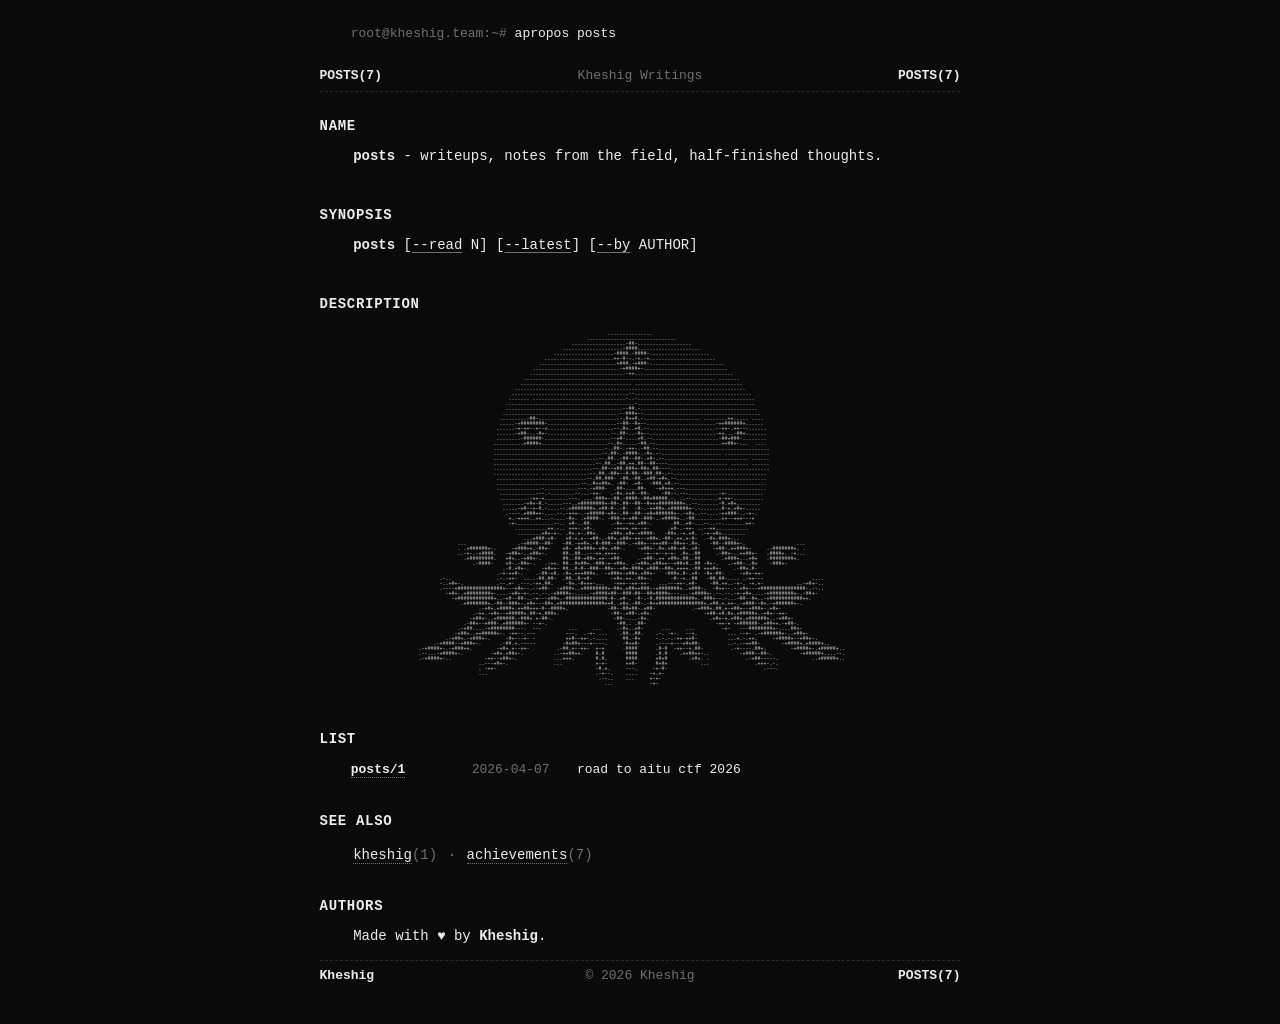
==== posts/index.html @ 4d6dcda9 "Add kheshig.team man-page site Static man-page-styled site for the Kheshig CTF team. Pure HTML/CSS s" ====
<!doctype html>
<html lang="en">
<head>
<meta charset="utf-8">
<meta name="viewport" content="width=device-width,initial-scale=1">
<title>posts(7) - Kheshig writings</title>
<link rel="icon" href="data:,">
<link rel="stylesheet" href="/style.css">
</head>
<body>

<main>

<p class="prompt">root@kheshig.team:~# <b>apropos posts</b></p>

<div class="bar top">
  <span>POSTS(7)</span>
  <span>Kheshig Writings</span>
  <span>POSTS(7)</span>
</div>

<h2>Name</h2>
<p><strong>posts</strong> - writeups, notes from the field, half-finished thoughts.</p>

<h2>Synopsis</h2>
<p><strong>posts</strong> [<em>--read</em> N] [<em>--latest</em>] [<em>--by</em> AUTHOR]</p>

<h2>Description</h2>
<pre id="emblem" aria-label="emblem"></pre>

<h2>List</h2>
<div class="listing">
  <div class="row">
    <span><a href="/posts/1">posts/1</a></span>
    <span>2026-04-07</span>
    <span><a href="/posts/1">road to aitu ctf 2026</a></span>
  </div>
</div>

<h2>See Also</h2>
<ul class="inline">
  <li><a href="/">kheshig</a><span class="aux">(1)</span></li>
  <li><a href="/achievements/">achievements</a><span class="aux">(7)</span></li>
</ul>

<h2>Authors</h2>
<p>Made with &hearts; by <strong>Kheshig</strong>.</p>

<div class="bar bot">
  <span>Kheshig</span>
  <span>&copy; 2026 Kheshig</span>
  <span>POSTS(7)</span>
</div>

</main>

<script>
  // Load the ASCII emblem verbatim from logo.txt. Trim blank leading
  // and trailing rows so it sits tight under DESCRIPTION.
  fetch('/logo.txt').then(function(r){ return r.text(); }).then(function(t){
    var lines = t.split('\n');
    var a = 0, b = lines.length - 1;
    while (a <= b && lines[a].trim() === '') a++;
    while (b >= a && lines[b].trim() === '') b--;
    document.getElementById('emblem').textContent = lines.slice(a, b + 1).join('\n');
  });
</script>

</body>
</html>
---- style.css ----
/* ============================================================
   kheshig.team - shared man-page stylesheet
   ============================================================ */

:root{
  --fg:#ececec;
  --bg:#0a0a0a;
  --dim:#6f6f6f;
  --line:#2b2b2b;
  --soft:#141414;
}

*{ box-sizing:border-box; }

html,body{ height:auto; }
html{ background:var(--bg); }
body{
  background:var(--bg);
  color:var(--fg);
  font-family:"Courier New", Courier, ui-monospace, monospace;
  font-size:14px;
  line-height:1.55;
  margin:0;
  padding:0;
}
main{
  max-width:82ch;
  margin:0 auto;
  padding:1.5rem 1.5rem 2rem;
  /* min-height + flex column lets the footer's auto top-margin push
     it to the bottom of the viewport on short pages. On long pages
     the sticky bottom keeps it pinned to the viewport bottom while
     content scrolls underneath. */
  min-height:100vh;
  display:flex;
  flex-direction:column;
}

a{
  color:var(--fg);
  text-decoration:none;
  border-bottom:1px dotted var(--dim);
}
a:hover{
  background:var(--fg);
  color:var(--bg);
  border-bottom-color:var(--fg);
}

::selection{ background:var(--fg); color:var(--bg); }

/* ---------- shell prompt ---------- */
.prompt{
  color:var(--dim);
  margin:0 0 1rem;
  font-size:13px;
}
.prompt b{ color:var(--fg); font-weight:400; }

/* ---------- man-page header / footer bars ---------- */
.bar{
  display:grid;
  grid-template-columns:1fr auto 1fr;
  gap:1rem;
  padding:.35rem 0;
  font-weight:700;
  font-size:13px;
  flex-shrink:0;
}
.bar > :nth-child(2){ text-align:center; font-weight:400; color:var(--dim); }
.bar > :last-child{ text-align:right; }
.bar.top{ border-bottom:1px dashed var(--line); margin-bottom:1.5rem; }

/* Footer bar - flex auto margin pushes it to the bottom of <main>.
   On a short page (home), <main> is min-height:100vh so the bar
   lands at the bottom of the viewport. On a long page (a post), the
   bar simply lives at the end of the content - no sticky behavior,
   so it stays out of the way while reading. */
.bar.bot{
  border-top:1px dashed var(--line);
  margin-top:auto;
}

/* ---------- section headings ---------- */
h2{
  font-size:14px;
  font-weight:700;
  letter-spacing:.05em;
  text-transform:uppercase;
  margin:1.6rem 0 .5rem;
  color:var(--fg);
}
h2:first-of-type{ margin-top:0; }

h3{
  font-size:13px;
  font-weight:700;
  letter-spacing:.04em;
  margin:1rem 0 .35rem 4ch;
  color:var(--fg);
}

p{
  margin:0 0 .75rem;
  padding-left:4ch;
  max-width:72ch;
}
strong{ font-weight:700; }
em{
  font-style:normal;
  text-decoration:underline;
  text-decoration-color:var(--dim);
  text-underline-offset:3px;
}
/* Links inside <em> shouldn't get a second underline; on hover the
   normal a:hover invert still applies. */
em a{ border-bottom:none; }
em a:hover{ border-bottom:none; }

/* ---------- man-page option list ---------- */
dl.opts{ margin:0 0 .25rem 4ch; }
dl.opts dt{ font-weight:700; margin-top:0; }
dl.opts dd{ margin:0 0 .25rem 4ch; color:var(--fg); }
dl.opts dd a{ margin-right:.25ch; }
/* In-flag legend, e.g. `--members (*) guest` */
dl.opts dt .aux{
  margin-left:1.5ch;
  font-weight:400;
  color:var(--dim);
  font-size:.92em;
  letter-spacing:.02em;
}

/* ---------- inline horizontal list ---------- */
ul.inline{
  list-style:none;
  margin:.25rem 0 .25rem 4ch;
  padding:0;
  display:flex;
  flex-wrap:wrap;
  gap:0 1.25ch;
  max-width:74ch;
}
ul.inline li{ display:inline; }
ul.inline li + li::before{
  content:"·";
  color:var(--dim);
  margin-right:1.25ch;
}
ul.inline .aux{ color:var(--dim); }

/* ---------- listing table (apropos / posts index) ---------- */
.listing{
  margin:0 0 .25rem 4ch;
  font-size:13px;
}
.listing .row{
  display:grid;
  grid-template-columns:14ch 12ch 1fr;
  column-gap:1.5ch;
  padding:.1rem 0;
}
.listing .row > :nth-child(1){ font-weight:700; }
.listing .row > :nth-child(2){ color:var(--dim); }
.listing .row > :nth-child(3) a{ border:none; }
.listing .row > :nth-child(3) a:hover{ background:var(--fg); color:var(--bg); }

/* ---------- code blocks ---------- */
pre.code{
  margin:.5rem 0 1rem 4ch;
  padding:.65rem 1ch;
  background:var(--soft);
  border-left:2px solid var(--dim);
  font-family:inherit;
  font-size:12.5px;
  line-height:1.5;
  white-space:pre;
  overflow-x:auto;
  max-width:72ch;
  color:var(--fg);
}
code{
  background:var(--soft);
  padding:0 .35ch;
  border:1px solid var(--line);
  font-size:.9em;
}

/* ---------- blockquote (in-post epigraph) ---------- */
blockquote{
  margin:.5rem 0 1rem 4ch;
  padding:0 0 0 1.5ch;
  border-left:2px solid var(--dim);
  color:var(--dim);
  max-width:70ch;
  font-style:italic;
}
blockquote p{ padding-left:0; margin:.25rem 0; }

/* ---------- attachment figure (in-post image / pdf embed) ---------- */
figure.attachment{
  margin:.75rem 0 1.25rem 4ch;
  max-width:60ch;
}
figure.attachment a{ border:none; display:block; }
figure.attachment a:hover{ background:transparent; color:inherit; }
figure.attachment img{
  display:block;
  width:100%;
  height:auto;
  border:1px solid var(--line);
}
figure.attachment iframe{
  display:block;
  width:100%;
  height:520px;
  border:1px solid var(--line);
  background:var(--soft);
}
figure.attachment figcaption{
  margin-top:.4rem;
  color:var(--dim);
  font-size:12px;
  letter-spacing:.02em;
}
figure.attachment figcaption a{
  display:inline;
  border-bottom:1px dotted var(--dim);
}
figure.attachment figcaption a:hover{
  background:var(--fg);
  color:var(--bg);
}

/* ---------- post navigation footer ---------- */
.nav{
  margin:1rem 0 0 4ch;
  display:grid;
  grid-template-columns:max-content 1fr;
  column-gap:2ch;
  row-gap:.1rem;
  font-size:13px;
}
.nav dt{ color:var(--dim); font-weight:400; text-transform:lowercase; }
.nav dd{ margin:0; }
.nav .none{ color:var(--dim); }

/* ---------- emblem ---------- */
pre#emblem{
  margin:.5rem 0 1rem 4ch;
  padding:0;
  white-space:pre;
  line-height:1.0;
  color:var(--fg);
  /* Default: scale by viewport width only. */
  font-size: min(5px, calc((100vw - 64px) / 120));
  overflow:hidden;
}

/* ============================================================
   Narrower viewports - generous breathing room
   ============================================================ */
@media (max-width:900px){
  main{ padding:2rem 1.5rem 2rem; }
  h2{ margin:2rem 0 .55rem; }
  p{ margin:0 0 .75rem; }
  dl.opts{ margin:.5rem 0 .5rem 4ch; }
  dl.opts dt{ margin-top:.55rem; }
  dl.opts dd{ margin-bottom:.6rem; }
  ul.inline{ margin:.5rem 0 .5rem 4ch; }
  .bar.top{ margin-bottom:1.75rem; }
  .bar.bot{ margin-top:1.75rem; }
  .prompt{ margin-bottom:1.25rem; }
  pre#emblem{ margin:.75rem 0 .75rem 4ch; }
}

@media (max-width:640px){
  body{ font-size:12.5px; }
  main{ padding:1.5rem 1rem 1.75rem; }
  .bar{ grid-template-columns:1fr; gap:.15rem; text-align:center; }
  .bar > :nth-child(1),
  .bar > :nth-child(3){ display:none; }
  .bar > :nth-child(2){ text-align:center; }
  p{ padding-left:2ch; }
  pre#emblem{
    margin-left:2ch;
    font-size: min(5px, calc((100vw - 32px) / 120));
  }
  h2{ margin:1.75rem 0 .5rem; }
  h3{ margin-left:2ch; }
  dl.opts{ margin-left:2ch; }
  dl.opts dd{ margin-left:2ch; }
  ul.inline{ margin-left:2ch; }
  pre.code, blockquote{ margin-left:2ch; }
  .nav{ margin-left:2ch; grid-template-columns:1fr; }
  .listing{ margin-left:2ch; font-size:12px; }
  .listing .row{ grid-template-columns:1fr; row-gap:.05rem; padding:.4rem 0; }
  .listing .row > :nth-child(2){ font-size:11px; }
}
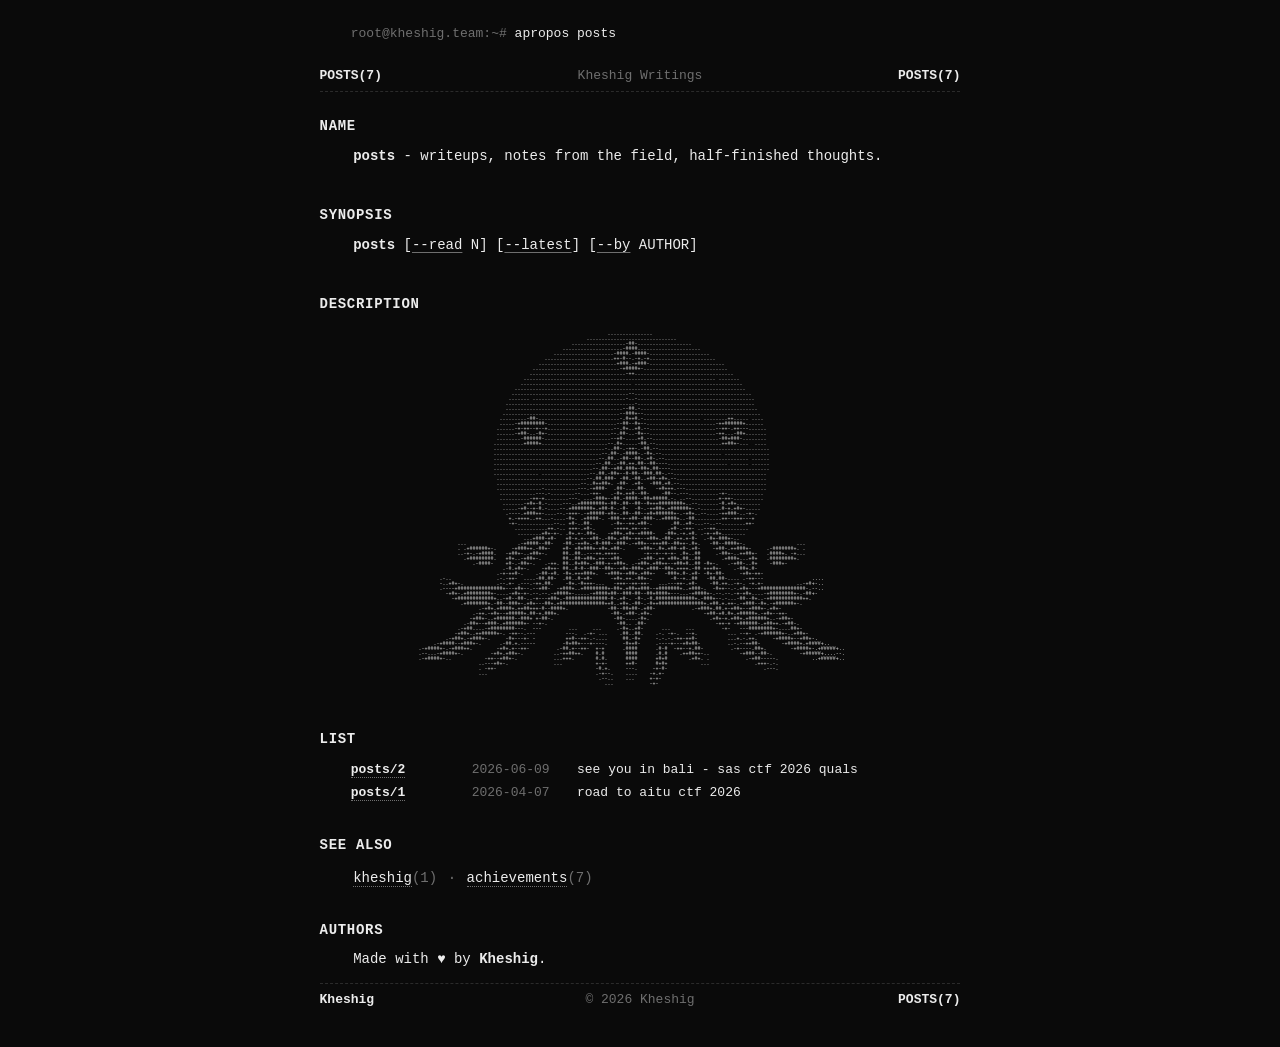
==== commit 0f209b46: "Add posts/2: SAS CTF 2026 Quals 1st place Announce 1st place at SAS CTF 2026 Quals, played as FR13ND" ====
--- a/posts/index.html
+++ b/posts/index.html
@@ -30,6 +30,11 @@
 
 <h2>List</h2>
 <div class="listing">
+  <div class="row">
+    <span><a href="/posts/2">posts/2</a></span>
+    <span>2026-06-09</span>
+    <span><a href="/posts/2">see you in bali - sas ctf 2026 quals</a></span>
+  </div>
   <div class="row">
     <span><a href="/posts/1">posts/1</a></span>
     <span>2026-04-07</span>
